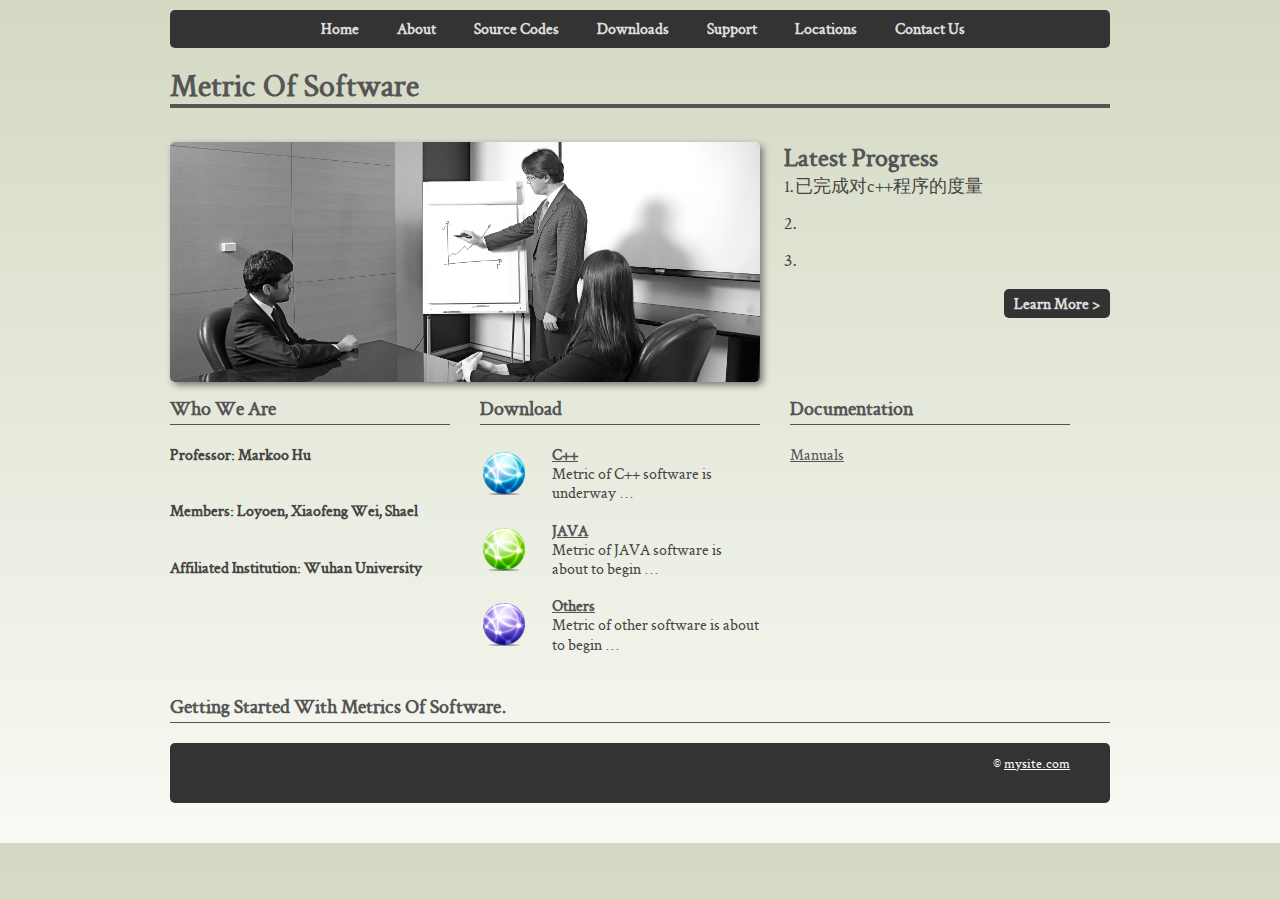
==== index.html @ 8e07ed61 "homepage" ====
<!doctype html>
<html lang="en">
<head>
	<meta charset="utf-8" />
	<title>Metric Of Software</title>
	<link rel="stylesheet" type="text/css" href="styles.css" media="screen" />
	<link rel="stylesheet" type="text/css" href="print.css" media="print" />
	<!--[if IE]><script src="http://html5shiv.googlecode.com/svn/trunk/html5.js"></script><![endif]-->
</head>
<body>
<div id="wrapper"><!-- #wrapper -->

	<nav><!-- top nav -->
		<div class="menu">
			<ul>
				<li><a href="index.html">Home</a></li>
				<li><a href="#">About</a></li>
				<li><a href="#">Source Codes</a></li>
				<li><a href="#">Downloads</a></li>
				<li><a href="#">Support</a></li>
				<li><a href="#">Locations</a></li>
				<li><a href="#">Contact Us</a></li>
			</ul>
		</div>
	</nav><!-- end of top nav -->

	<header><!-- header -->
		<h1>
			<a href="#">Metric Of Software</a>
		</h1>
	</header><!-- end of header -->

	<div class="clearall"></div>
	
	<section id="main"><!-- #main content -->
		<article id="greeting">
			<img src="images/bizlogo.png" alt="" class="alignleft" />
			<h2>Latest Progress</h2>
			<p>1.已完成对c++程序的度量</p>
			<p>2.</p>
			<p>3.</p>
			<p class="learnmore"><a href="#">Learn More &gt;</a></p>
		</article>

		<div class="clearall"></div>
	
		<article id="infoboxleft"> 
			<h3>Who We Are</h3> 
			<p><strong>Professor: Markoo Hu</strong></p>
			<br />
			<p><strong>Members: Loyoen, Xiaofeng Wei, Shael</strong></p>
			<br />
			<p><strong>Affiliated Institution: Wuhan University</strong></p>
			<br />
		</article> 

		<article id="infoboxmid"> 
			<h3>Download</h3> 
			<p><img src="images/icon1.png" alt="" class="alignleft"/> 
				<strong><a href="#">C++</a></strong>
				<br />Metric of C++ software is underway  ...
			</p> 
			<p><img src="images/icon2.png" alt="" class="alignleft"/> 
				<strong><a href="">JAVA</a></strong>
				<br />Metric of JAVA software is about to begin  ...
			</p> 
			<p><img src="images/icon3.png" alt="" class="alignleft"/> 
				<strong><a href="#">Others</a></strong>
				<br />Metric of other software is about to begin  ...
			</p> 
		</article> 

		<article id="infoboxright"> 
			<h3>Documentation</h3> 
			<p><a href="">Manuals</a></p>
			<p></p>
		</article>

		<article id="contentsummary">
			<h3>Getting Started With Metrics Of Software.</h3>
			<p></p>

			<p></p>
		</article>					
	</section><!-- end of #main content -->

	<footer>
			<br />
			<p>&copy; <a href="http://www.baidu.com/">mysite.com</a></p>
			<br />
	</footer>

</div><!-- #wrapper -->
</body>
</html>
---- styles.css ----
/* Created by http://freehtml5templates.com */

/* reset */
* {
margin: 0;
padding: 0;
}

/* render html5 elements as block */
header, footer, section, aside, nav, article {
display: block;
}

body {
line-height: 1;
background-color: #F9FAF4;
background: -webkit-gradient(linear, 0% 0%, 0% 100%, from(#D3D9C3), to(#F9FAF4));
background: -moz-linear-gradient(top, #D3D9C3 0%, #F9FAF4 100%);
color: #555;
font-family: 'CrimsonTextRoman', Garamond, Georgia, Times, 'Times New Roman', serif;
font-size: 14px;
}
	
/* layout */

#wrapper {
width: 940px;
margin: 0 auto;
}

header {
margin-top: 10px;
}

#main {
margin: 0 auto;
color: #444;
font-size: 16px;
line-height: 1.2em;
}

footer {
background: #333;
padding: 0 20px;
color: #fff;
clear: both;
margin: 40px 0;
/* curved border radius */
-moz-border-radius: 5px;
-webkit-border-radius: 5px;
}

/* basics */

@font-face {
	font-family: 'CrimsonTextRoman';
	src: url('font/crimson_text_roman-webfont.eot');
	src: local('CrimsonTextRoman'), url('font/crimson_text_roman-webfont.woff') format('woff'), url('font/crimson_text_roman-webfont.ttf') format('truetype'), url('font/crimson_text_roman-webfont.svg#webfontCjgjGITP') format('svg');
	font-weight: normal;
	font-style: normal;
}


h1,h2,h3,h4,h5,h6 {
font-weight: bold;
clear: both;
color: #555;
}

a {
color:#555;
}

a:hover {
color: #555;
}
	
p {
margin-bottom: 18px;
}

li {
padding-left: 5px;
}

hr {
margin: 0 0 20px 0;
}

/* nav */

nav .menu {
background: #333;
width: 940px;
float: right;
font-size: 16px;
font-weight: bold;
/* curved border radius */
-moz-border-radius: 5px;
-webkit-border-radius: 5px;
}

nav .menu ul {
list-style: none;
margin: 0;
text-align: center;
}

nav .menu li {
display: inline;
position: relative;
}

nav .menu a {
color: #ddd;
padding: 0 15px;
line-height: 38px;
text-decoration: none;
}

nav .menu a:hover {
text-decoration: underline;
}

/* header */

header h1 {
float: left;
width: 940px;
font-size: 32px;
line-height: 36px;
border-bottom: 4px solid #555;
margin: 20px 0;
}

header h1 a {
color: #555;
font-weight: bold;
text-decoration: none;
}

/* greeting */

#greeting {
margin: 10px 0 80px 0;
}

#greeting h2 {
display: inline;
font-size: 26px;
}

#greeting p {
font-size: 18px;
}

#greeting img {
border: none;
/* curved border radius */
-moz-border-radius: 5px;
-webkit-border-radius: 5px;
-webkit-box-shadow: 3px 3px 7px #777;
-moz-box-shadow: 3px 3px 7px #777;
}

.learnmore {
display: block;
background-color: #333;
padding: 5px 10px;
float: right;
/* curved border radius */
-moz-border-radius: 5px;
-webkit-border-radius: 5px;
}

.learnmore a {
color: #ddd;
font-size: 16px;
font-weight: bold;
text-decoration: none;
}

/* main content */

#main h1, h2, h3, h4, h5, h6 {
color: #555;
margin: 0 0 20px 0;
line-height: 1.5em;
}

#main h3 {
border-bottom: 1px #555 solid;
font-size: 20px;
}

#infoboxleft {
float: left;
width: 280px;
}

#infoboxmid {
float: left;
width: 280px;
margin-left: 30px;
}

#infoboxright {
float: left;
width: 280px;
margin-left: 30px;
}

blockquote {
padding-left: 40px;
background: transparent url(images/openquotes.png) no-repeat;
font-style: italic;
}

#contentsummary {
margin-top: 20px;
float: left;
width: 940px;
}

.alignleft,
img.alignleft {
display: inline;
float: left;
margin-right: 24px;
margin-top: 4px;
}

.alignright,
img.alignright {
display: inline;
float: right;
margin-left: 24px;
margin-top: 4px;
}

.aligncenter,
img.aligncenter {
clear: both;
display: block;
margin-left: auto;
margin-right: auto;
}

img.alignleft, img.alignright, img.aligncenter {
margin-bottom: 12px;
}

/* footer */

footer p {
text-align: right;
padding-right: 20px;
}

footer a {
color: #555;
}

footer a:hover {
color: #FFF;
text-decoration: none;
}

footer a:link, footer a:visited {
color: #FFF;
}

.clearall {
clear: both;
}
---- print.css ----
body { 
  color : #000000; 
  background : #ffffff; 
  font-family : "Times New Roman", Times, serif;
  font-size : 12pt; 
}

a { 
  text-decoration : underline; 
  color : #0000ff; 
}

a:link:after, a:visited:after {
content: " (" attr(href) ") ";
font-size: 70%;
}

nav, sidebar, footer, header, aside { 
  display : none; 
}
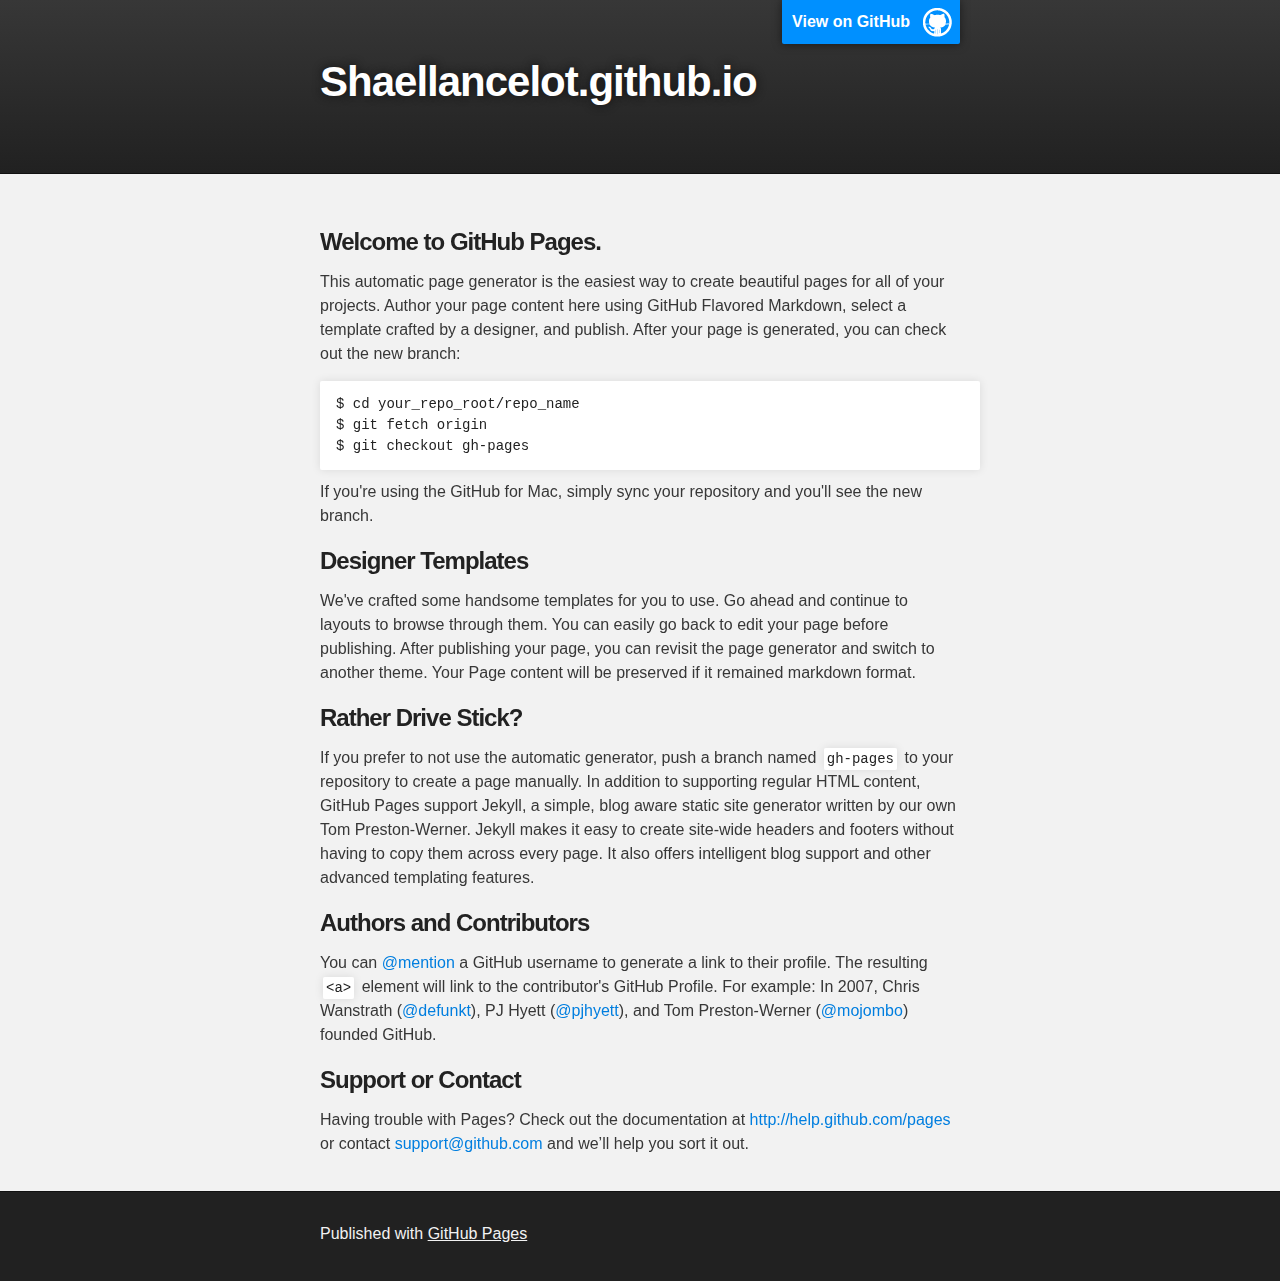
==== commit 90690013: "Replace master branch with page content via GitHub" ====
--- a/index.html
+++ b/index.html
@@ -1,95 +1,74 @@
-<!doctype html>
-<html lang="en">
-<head>
-	<meta charset="utf-8" />
-	<title>Metric Of Software</title>
-	<link rel="stylesheet" type="text/css" href="styles.css" media="screen" />
-	<link rel="stylesheet" type="text/css" href="print.css" media="print" />
-	<!--[if IE]><script src="http://html5shiv.googlecode.com/svn/trunk/html5.js"></script><![endif]-->
-</head>
-<body>
-<div id="wrapper"><!-- #wrapper -->
+<!DOCTYPE html>
+<html>
 
-	<nav><!-- top nav -->
-		<div class="menu">
-			<ul>
-				<li><a href="index.html">Home</a></li>
-				<li><a href="#">About</a></li>
-				<li><a href="#">Source Codes</a></li>
-				<li><a href="#">Downloads</a></li>
-				<li><a href="#">Support</a></li>
-				<li><a href="#">Locations</a></li>
-				<li><a href="#">Contact Us</a></li>
-			</ul>
-		</div>
-	</nav><!-- end of top nav -->
+  <head>
+    <meta charset='utf-8' />
+    <meta http-equiv="X-UA-Compatible" content="chrome=1" />
+    <meta name="description" content="Shaellancelot.github.io : " />
 
-	<header><!-- header -->
-		<h1>
-			<a href="#">Metric Of Software</a>
-		</h1>
-	</header><!-- end of header -->
+    <link rel="stylesheet" type="text/css" media="screen" href="stylesheets/stylesheet.css">
 
-	<div class="clearall"></div>
-	
-	<section id="main"><!-- #main content -->
-		<article id="greeting">
-			<img src="images/bizlogo.png" alt="" class="alignleft" />
-			<h2>Latest Progress</h2>
-			<p>1.已完成对c++程序的度量</p>
-			<p>2.</p>
-			<p>3.</p>
-			<p class="learnmore"><a href="#">Learn More &gt;</a></p>
-		</article>
+    <title>Shaellancelot.github.io</title>
+  </head>
 
-		<div class="clearall"></div>
-	
-		<article id="infoboxleft"> 
-			<h3>Who We Are</h3> 
-			<p><strong>Professor: Markoo Hu</strong></p>
-			<br />
-			<p><strong>Members: Loyoen, Xiaofeng Wei, Shael</strong></p>
-			<br />
-			<p><strong>Affiliated Institution: Wuhan University</strong></p>
-			<br />
-		</article> 
+  <body>
 
-		<article id="infoboxmid"> 
-			<h3>Download</h3> 
-			<p><img src="images/icon1.png" alt="" class="alignleft"/> 
-				<strong><a href="#">C++</a></strong>
-				<br />Metric of C++ software is underway  ...
-			</p> 
-			<p><img src="images/icon2.png" alt="" class="alignleft"/> 
-				<strong><a href="">JAVA</a></strong>
-				<br />Metric of JAVA software is about to begin  ...
-			</p> 
-			<p><img src="images/icon3.png" alt="" class="alignleft"/> 
-				<strong><a href="#">Others</a></strong>
-				<br />Metric of other software is about to begin  ...
-			</p> 
-		</article> 
+    <!-- HEADER -->
+    <div id="header_wrap" class="outer">
+        <header class="inner">
+          <a id="forkme_banner" href="https://github.com/shaellancelot">View on GitHub</a>
 
-		<article id="infoboxright"> 
-			<h3>Documentation</h3> 
-			<p><a href="">Manuals</a></p>
-			<p></p>
-		</article>
+          <h1 id="project_title">Shaellancelot.github.io</h1>
+          <h2 id="project_tagline"></h2>
 
-		<article id="contentsummary">
-			<h3>Getting Started With Metrics Of Software.</h3>
-			<p></p>
+        </header>
+    </div>
 
-			<p></p>
-		</article>					
-	</section><!-- end of #main content -->
+    <!-- MAIN CONTENT -->
+    <div id="main_content_wrap" class="outer">
+      <section id="main_content" class="inner">
+        <h3>
+<a name="welcome-to-github-pages" class="anchor" href="#welcome-to-github-pages"><span class="octicon octicon-link"></span></a>Welcome to GitHub Pages.</h3>
 
-	<footer>
-			<br />
-			<p>&copy; <a href="http://www.baidu.com/">mysite.com</a></p>
-			<br />
-	</footer>
+<p>This automatic page generator is the easiest way to create beautiful pages for all of your projects. Author your page content here using GitHub Flavored Markdown, select a template crafted by a designer, and publish. After your page is generated, you can check out the new branch:</p>
 
-</div><!-- #wrapper -->
-</body>
+<pre><code>$ cd your_repo_root/repo_name
+$ git fetch origin
+$ git checkout gh-pages
+</code></pre>
+
+<p>If you're using the GitHub for Mac, simply sync your repository and you'll see the new branch.</p>
+
+<h3>
+<a name="designer-templates" class="anchor" href="#designer-templates"><span class="octicon octicon-link"></span></a>Designer Templates</h3>
+
+<p>We've crafted some handsome templates for you to use. Go ahead and continue to layouts to browse through them. You can easily go back to edit your page before publishing. After publishing your page, you can revisit the page generator and switch to another theme. Your Page content will be preserved if it remained markdown format.</p>
+
+<h3>
+<a name="rather-drive-stick" class="anchor" href="#rather-drive-stick"><span class="octicon octicon-link"></span></a>Rather Drive Stick?</h3>
+
+<p>If you prefer to not use the automatic generator, push a branch named <code>gh-pages</code> to your repository to create a page manually. In addition to supporting regular HTML content, GitHub Pages support Jekyll, a simple, blog aware static site generator written by our own Tom Preston-Werner. Jekyll makes it easy to create site-wide headers and footers without having to copy them across every page. It also offers intelligent blog support and other advanced templating features.</p>
+
+<h3>
+<a name="authors-and-contributors" class="anchor" href="#authors-and-contributors"><span class="octicon octicon-link"></span></a>Authors and Contributors</h3>
+
+<p>You can <a href="https://github.com/blog/821" class="user-mention">@mention</a> a GitHub username to generate a link to their profile. The resulting <code>&lt;a&gt;</code> element will link to the contributor's GitHub Profile. For example: In 2007, Chris Wanstrath (<a href="https://github.com/defunkt" class="user-mention">@defunkt</a>), PJ Hyett (<a href="https://github.com/pjhyett" class="user-mention">@pjhyett</a>), and Tom Preston-Werner (<a href="https://github.com/mojombo" class="user-mention">@mojombo</a>) founded GitHub.</p>
+
+<h3>
+<a name="support-or-contact" class="anchor" href="#support-or-contact"><span class="octicon octicon-link"></span></a>Support or Contact</h3>
+
+<p>Having trouble with Pages? Check out the documentation at <a href="http://help.github.com/pages">http://help.github.com/pages</a> or contact <a href="mailto:support@github.com">support@github.com</a> and we’ll help you sort it out.</p>
+      </section>
+    </div>
+
+    <!-- FOOTER  -->
+    <div id="footer_wrap" class="outer">
+      <footer class="inner">
+        <p>Published with <a href="http://pages.github.com">GitHub Pages</a></p>
+      </footer>
+    </div>
+
+    
+
+  </body>
 </html>
--- a/stylesheets/stylesheet.css
+++ b/stylesheets/stylesheet.css
@@ -0,0 +1,423 @@
+/*******************************************************************************
+Slate Theme for GitHub Pages
+by Jason Costello, @jsncostello
+*******************************************************************************/
+
+@import url(pygment_trac.css);
+
+/*******************************************************************************
+MeyerWeb Reset
+*******************************************************************************/
+
+html, body, div, span, applet, object, iframe,
+h1, h2, h3, h4, h5, h6, p, blockquote, pre,
+a, abbr, acronym, address, big, cite, code,
+del, dfn, em, img, ins, kbd, q, s, samp,
+small, strike, strong, sub, sup, tt, var,
+b, u, i, center,
+dl, dt, dd, ol, ul, li,
+fieldset, form, label, legend,
+table, caption, tbody, tfoot, thead, tr, th, td,
+article, aside, canvas, details, embed,
+figure, figcaption, footer, header, hgroup,
+menu, nav, output, ruby, section, summary,
+time, mark, audio, video {
+  margin: 0;
+  padding: 0;
+  border: 0;
+  font: inherit;
+  vertical-align: baseline;
+}
+
+/* HTML5 display-role reset for older browsers */
+article, aside, details, figcaption, figure,
+footer, header, hgroup, menu, nav, section {
+  display: block;
+}
+
+ol, ul {
+  list-style: none;
+}
+
+table {
+  border-collapse: collapse;
+  border-spacing: 0;
+}
+
+/*******************************************************************************
+Theme Styles
+*******************************************************************************/
+
+body {
+  box-sizing: border-box;
+  color:#373737;
+  background: #212121;
+  font-size: 16px;
+  font-family: 'Myriad Pro', Calibri, Helvetica, Arial, sans-serif;
+  line-height: 1.5;
+  -webkit-font-smoothing: antialiased;
+}
+
+h1, h2, h3, h4, h5, h6 {
+  margin: 10px 0;
+  font-weight: 700;
+  color:#222222;
+  font-family: 'Lucida Grande', 'Calibri', Helvetica, Arial, sans-serif;
+  letter-spacing: -1px;
+}
+
+h1 {
+  font-size: 36px;
+  font-weight: 700;
+}
+
+h2 {
+  padding-bottom: 10px;
+  font-size: 32px;
+  background: url('../images/bg_hr.png') repeat-x bottom;
+}
+
+h3 {
+  font-size: 24px;
+}
+
+h4 {
+  font-size: 21px;
+}
+
+h5 {
+  font-size: 18px;
+}
+
+h6 {
+  font-size: 16px;
+}
+
+p {
+  margin: 10px 0 15px 0;
+}
+
+footer p {
+  color: #f2f2f2;
+}
+
+a {
+  text-decoration: none;
+  color: #007edf;
+  text-shadow: none;
+
+  transition: color 0.5s ease;
+  transition: text-shadow 0.5s ease;
+  -webkit-transition: color 0.5s ease;
+  -webkit-transition: text-shadow 0.5s ease;
+  -moz-transition: color 0.5s ease;
+  -moz-transition: text-shadow 0.5s ease;
+  -o-transition: color 0.5s ease;
+  -o-transition: text-shadow 0.5s ease;
+  -ms-transition: color 0.5s ease;
+  -ms-transition: text-shadow 0.5s ease;
+}
+
+a:hover, a:focus {text-decoration: underline;}
+
+footer a {
+  color: #F2F2F2;
+  text-decoration: underline;
+}
+
+em {
+  font-style: italic;
+}
+
+strong {
+  font-weight: bold;
+}
+
+img {
+  position: relative;
+  margin: 0 auto;
+  max-width: 739px;
+  padding: 5px;
+  margin: 10px 0 10px 0;
+  border: 1px solid #ebebeb;
+
+  box-shadow: 0 0 5px #ebebeb;
+  -webkit-box-shadow: 0 0 5px #ebebeb;
+  -moz-box-shadow: 0 0 5px #ebebeb;
+  -o-box-shadow: 0 0 5px #ebebeb;
+  -ms-box-shadow: 0 0 5px #ebebeb;
+}
+
+p img {
+  display: inline;
+  margin: 0;
+  padding: 0;
+  vertical-align: middle;
+  text-align: center;
+  border: none;
+}
+
+pre, code {
+  width: 100%;
+  color: #222;
+  background-color: #fff;
+
+  font-family: Monaco, "Bitstream Vera Sans Mono", "Lucida Console", Terminal, monospace;
+  font-size: 14px;
+
+  border-radius: 2px;
+  -moz-border-radius: 2px;
+  -webkit-border-radius: 2px;
+}
+
+pre {
+  width: 100%;
+  padding: 10px;
+  box-shadow: 0 0 10px rgba(0,0,0,.1);
+  overflow: auto;
+}
+
+code {
+  padding: 3px;
+  margin: 0 3px;
+  box-shadow: 0 0 10px rgba(0,0,0,.1);
+}
+
+pre code {
+  display: block;
+  box-shadow: none;
+}
+
+blockquote {
+  color: #666;
+  margin-bottom: 20px;
+  padding: 0 0 0 20px;
+  border-left: 3px solid #bbb;
+}
+
+
+ul, ol, dl {
+  margin-bottom: 15px
+}
+
+ul {
+  list-style: inside;
+  padding-left: 20px;
+}
+
+ol {
+  list-style: decimal inside;
+  padding-left: 20px;
+}
+
+dl dt {
+  font-weight: bold;
+}
+
+dl dd {
+  padding-left: 20px;
+  font-style: italic;
+}
+
+dl p {
+  padding-left: 20px;
+  font-style: italic;
+}
+
+hr {
+  height: 1px;
+  margin-bottom: 5px;
+  border: none;
+  background: url('../images/bg_hr.png') repeat-x center;
+}
+
+table {
+  border: 1px solid #373737;
+  margin-bottom: 20px;
+  text-align: left;
+ }
+
+th {
+  font-family: 'Lucida Grande', 'Helvetica Neue', Helvetica, Arial, sans-serif;
+  padding: 10px;
+  background: #373737;
+  color: #fff;
+ }
+
+td {
+  padding: 10px;
+  border: 1px solid #373737;
+ }
+
+form {
+  background: #f2f2f2;
+  padding: 20px;
+}
+
+/*******************************************************************************
+Full-Width Styles
+*******************************************************************************/
+
+.outer {
+  width: 100%;
+}
+
+.inner {
+  position: relative;
+  max-width: 640px;
+  padding: 20px 10px;
+  margin: 0 auto;
+}
+
+#forkme_banner {
+  display: block;
+  position: absolute;
+  top:0;
+  right: 10px;
+  z-index: 10;
+  padding: 10px 50px 10px 10px;
+  color: #fff;
+  background: url('../images/blacktocat.png') #0090ff no-repeat 95% 50%;
+  font-weight: 700;
+  box-shadow: 0 0 10px rgba(0,0,0,.5);
+  border-bottom-left-radius: 2px;
+  border-bottom-right-radius: 2px;
+}
+
+#header_wrap {
+  background: #212121;
+  background: -moz-linear-gradient(top, #373737, #212121);
+  background: -webkit-linear-gradient(top, #373737, #212121);
+  background: -ms-linear-gradient(top, #373737, #212121);
+  background: -o-linear-gradient(top, #373737, #212121);
+  background: linear-gradient(top, #373737, #212121);
+}
+
+#header_wrap .inner {
+  padding: 50px 10px 30px 10px;
+}
+
+#project_title {
+  margin: 0;
+  color: #fff;
+  font-size: 42px;
+  font-weight: 700;
+  text-shadow: #111 0px 0px 10px;
+}
+
+#project_tagline {
+  color: #fff;
+  font-size: 24px;
+  font-weight: 300;
+  background: none;
+  text-shadow: #111 0px 0px 10px;
+}
+
+#downloads {
+  position: absolute;
+  width: 210px;
+  z-index: 10;
+  bottom: -40px;
+  right: 0;
+  height: 70px;
+  background: url('../images/icon_download.png') no-repeat 0% 90%;
+}
+
+.zip_download_link {
+  display: block;
+  float: right;
+  width: 90px;
+  height:70px;
+  text-indent: -5000px;
+  overflow: hidden;
+  background: url(../images/sprite_download.png) no-repeat bottom left;
+}
+
+.tar_download_link {
+  display: block;
+  float: right;
+  width: 90px;
+  height:70px;
+  text-indent: -5000px;
+  overflow: hidden;
+  background: url(../images/sprite_download.png) no-repeat bottom right;
+  margin-left: 10px;
+}
+
+.zip_download_link:hover {
+  background: url(../images/sprite_download.png) no-repeat top left;
+}
+
+.tar_download_link:hover {
+  background: url(../images/sprite_download.png) no-repeat top right;
+}
+
+#main_content_wrap {
+  background: #f2f2f2;
+  border-top: 1px solid #111;
+  border-bottom: 1px solid #111;
+}
+
+#main_content {
+  padding-top: 40px;
+}
+
+#footer_wrap {
+  background: #212121;
+}
+
+
+
+/*******************************************************************************
+Small Device Styles
+*******************************************************************************/
+
+@media screen and (max-width: 480px) {
+  body {
+    font-size:14px;
+  }
+
+  #downloads {
+    display: none;
+  }
+
+  .inner {
+    min-width: 320px;
+    max-width: 480px;
+  }
+
+  #project_title {
+  font-size: 32px;
+  }
+
+  h1 {
+    font-size: 28px;
+  }
+
+  h2 {
+    font-size: 24px;
+  }
+
+  h3 {
+    font-size: 21px;
+  }
+
+  h4 {
+    font-size: 18px;
+  }
+
+  h5 {
+    font-size: 14px;
+  }
+
+  h6 {
+    font-size: 12px;
+  }
+
+  code, pre {
+    min-width: 320px;
+    max-width: 480px;
+    font-size: 11px;
+  }
+
+}
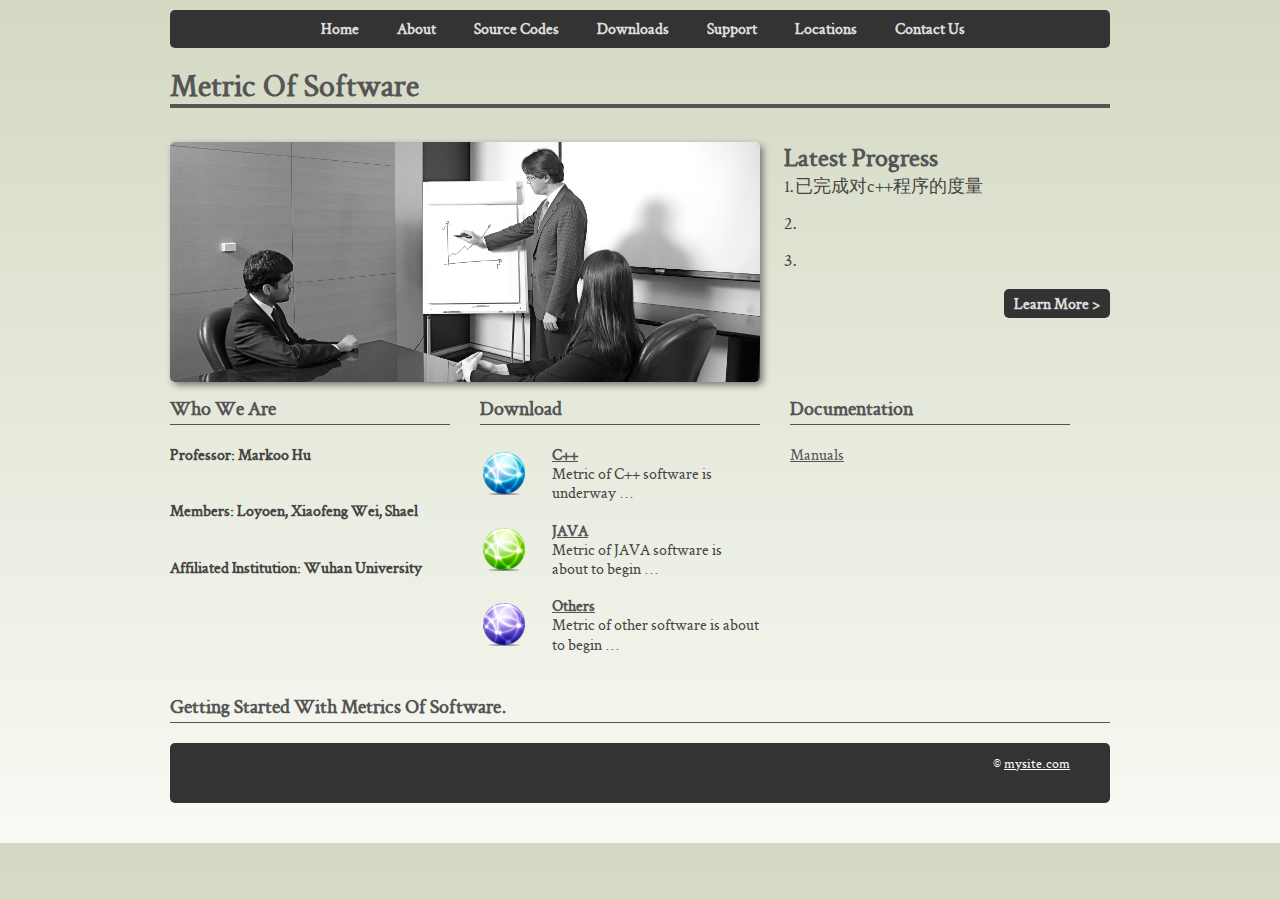
==== commit 6d9c7e7c: "shael" ====
--- a/index.html
+++ b/index.html
@@ -1,74 +1,95 @@
-<!DOCTYPE html>
-<html>
+<!doctype html>
+<html lang="en">
+<head>
+	<meta charset="utf-8" />
+	<title>Metric Of Software</title>
+	<link rel="stylesheet" type="text/css" href="styles.css" media="screen" />
+	<link rel="stylesheet" type="text/css" href="print.css" media="print" />
+	<!--[if IE]><script src="http://html5shiv.googlecode.com/svn/trunk/html5.js"></script><![endif]-->
+</head>
+<body>
+<div id="wrapper"><!-- #wrapper -->
 
-  <head>
-    <meta charset='utf-8' />
-    <meta http-equiv="X-UA-Compatible" content="chrome=1" />
-    <meta name="description" content="Shaellancelot.github.io : " />
+	<nav><!-- top nav -->
+		<div class="menu">
+			<ul>
+				<li><a href="index.html">Home</a></li>
+				<li><a href="#">About</a></li>
+				<li><a href="#">Source Codes</a></li>
+				<li><a href="#">Downloads</a></li>
+				<li><a href="#">Support</a></li>
+				<li><a href="#">Locations</a></li>
+				<li><a href="#">Contact Us</a></li>
+			</ul>
+		</div>
+	</nav><!-- end of top nav -->
 
-    <link rel="stylesheet" type="text/css" media="screen" href="stylesheets/stylesheet.css">
+	<header><!-- header -->
+		<h1>
+			<a href="#">Metric Of Software</a>
+		</h1>
+	</header><!-- end of header -->
 
-    <title>Shaellancelot.github.io</title>
-  </head>
+	<div class="clearall"></div>
+	
+	<section id="main"><!-- #main content -->
+		<article id="greeting">
+			<img src="images/bizlogo.png" alt="" class="alignleft" />
+			<h2>Latest Progress</h2>
+			<p>1.已完成对c++程序的度量</p>
+			<p>2.</p>
+			<p>3.</p>
+			<p class="learnmore"><a href="#">Learn More &gt;</a></p>
+		</article>
 
-  <body>
+		<div class="clearall"></div>
+	
+		<article id="infoboxleft"> 
+			<h3>Who We Are</h3> 
+			<p><strong>Professor: Markoo Hu</strong></p>
+			<br />
+			<p><strong>Members: Loyoen, Xiaofeng Wei, Shael</strong></p>
+			<br />
+			<p><strong>Affiliated Institution: Wuhan University</strong></p>
+			<br />
+		</article> 
 
-    <!-- HEADER -->
-    <div id="header_wrap" class="outer">
-        <header class="inner">
-          <a id="forkme_banner" href="https://github.com/shaellancelot">View on GitHub</a>
+		<article id="infoboxmid"> 
+			<h3>Download</h3> 
+			<p><img src="images/icon1.png" alt="" class="alignleft"/> 
+				<strong><a href="#">C++</a></strong>
+				<br />Metric of C++ software is underway  ...
+			</p> 
+			<p><img src="images/icon2.png" alt="" class="alignleft"/> 
+				<strong><a href="">JAVA</a></strong>
+				<br />Metric of JAVA software is about to begin  ...
+			</p> 
+			<p><img src="images/icon3.png" alt="" class="alignleft"/> 
+				<strong><a href="#">Others</a></strong>
+				<br />Metric of other software is about to begin  ...
+			</p> 
+		</article> 
 
-          <h1 id="project_title">Shaellancelot.github.io</h1>
-          <h2 id="project_tagline"></h2>
+		<article id="infoboxright"> 
+			<h3>Documentation</h3> 
+			<p><a href="">Manuals</a></p>
+			<p></p>
+		</article>
 
-        </header>
-    </div>
+		<article id="contentsummary">
+			<h3>Getting Started With Metrics Of Software.</h3>
+			<p></p>
 
-    <!-- MAIN CONTENT -->
-    <div id="main_content_wrap" class="outer">
-      <section id="main_content" class="inner">
-        <h3>
-<a name="welcome-to-github-pages" class="anchor" href="#welcome-to-github-pages"><span class="octicon octicon-link"></span></a>Welcome to GitHub Pages.</h3>
+			<p></p>
+		</article>					
+	</section><!-- end of #main content -->
 
-<p>This automatic page generator is the easiest way to create beautiful pages for all of your projects. Author your page content here using GitHub Flavored Markdown, select a template crafted by a designer, and publish. After your page is generated, you can check out the new branch:</p>
+	<footer>
+			<br />
+			<p>&copy; <a href="http://www.baidu.com/">mysite.com</a></p>
+			<br />
+	</footer>
 
-<pre><code>$ cd your_repo_root/repo_name
-$ git fetch origin
-$ git checkout gh-pages
-</code></pre>
-
-<p>If you're using the GitHub for Mac, simply sync your repository and you'll see the new branch.</p>
-
-<h3>
-<a name="designer-templates" class="anchor" href="#designer-templates"><span class="octicon octicon-link"></span></a>Designer Templates</h3>
-
-<p>We've crafted some handsome templates for you to use. Go ahead and continue to layouts to browse through them. You can easily go back to edit your page before publishing. After publishing your page, you can revisit the page generator and switch to another theme. Your Page content will be preserved if it remained markdown format.</p>
-
-<h3>
-<a name="rather-drive-stick" class="anchor" href="#rather-drive-stick"><span class="octicon octicon-link"></span></a>Rather Drive Stick?</h3>
-
-<p>If you prefer to not use the automatic generator, push a branch named <code>gh-pages</code> to your repository to create a page manually. In addition to supporting regular HTML content, GitHub Pages support Jekyll, a simple, blog aware static site generator written by our own Tom Preston-Werner. Jekyll makes it easy to create site-wide headers and footers without having to copy them across every page. It also offers intelligent blog support and other advanced templating features.</p>
-
-<h3>
-<a name="authors-and-contributors" class="anchor" href="#authors-and-contributors"><span class="octicon octicon-link"></span></a>Authors and Contributors</h3>
-
-<p>You can <a href="https://github.com/blog/821" class="user-mention">@mention</a> a GitHub username to generate a link to their profile. The resulting <code>&lt;a&gt;</code> element will link to the contributor's GitHub Profile. For example: In 2007, Chris Wanstrath (<a href="https://github.com/defunkt" class="user-mention">@defunkt</a>), PJ Hyett (<a href="https://github.com/pjhyett" class="user-mention">@pjhyett</a>), and Tom Preston-Werner (<a href="https://github.com/mojombo" class="user-mention">@mojombo</a>) founded GitHub.</p>
-
-<h3>
-<a name="support-or-contact" class="anchor" href="#support-or-contact"><span class="octicon octicon-link"></span></a>Support or Contact</h3>
-
-<p>Having trouble with Pages? Check out the documentation at <a href="http://help.github.com/pages">http://help.github.com/pages</a> or contact <a href="mailto:support@github.com">support@github.com</a> and we’ll help you sort it out.</p>
-      </section>
-    </div>
-
-    <!-- FOOTER  -->
-    <div id="footer_wrap" class="outer">
-      <footer class="inner">
-        <p>Published with <a href="http://pages.github.com">GitHub Pages</a></p>
-      </footer>
-    </div>
-
-    
-
-  </body>
+</div><!-- #wrapper -->
+</body>
 </html>
--- a/styles.css
+++ b/styles.css
@@ -0,0 +1,276 @@
+/* Created by http://freehtml5templates.com */
+
+/* reset */
+* {
+margin: 0;
+padding: 0;
+}
+
+/* render html5 elements as block */
+header, footer, section, aside, nav, article {
+display: block;
+}
+
+body {
+line-height: 1;
+background-color: #F9FAF4;
+background: -webkit-gradient(linear, 0% 0%, 0% 100%, from(#D3D9C3), to(#F9FAF4));
+background: -moz-linear-gradient(top, #D3D9C3 0%, #F9FAF4 100%);
+color: #555;
+font-family: 'CrimsonTextRoman', Garamond, Georgia, Times, 'Times New Roman', serif;
+font-size: 14px;
+}
+	
+/* layout */
+
+#wrapper {
+width: 940px;
+margin: 0 auto;
+}
+
+header {
+margin-top: 10px;
+}
+
+#main {
+margin: 0 auto;
+color: #444;
+font-size: 16px;
+line-height: 1.2em;
+}
+
+footer {
+background: #333;
+padding: 0 20px;
+color: #fff;
+clear: both;
+margin: 40px 0;
+/* curved border radius */
+-moz-border-radius: 5px;
+-webkit-border-radius: 5px;
+}
+
+/* basics */
+
+@font-face {
+	font-family: 'CrimsonTextRoman';
+	src: url('font/crimson_text_roman-webfont.eot');
+	src: local('CrimsonTextRoman'), url('font/crimson_text_roman-webfont.woff') format('woff'), url('font/crimson_text_roman-webfont.ttf') format('truetype'), url('font/crimson_text_roman-webfont.svg#webfontCjgjGITP') format('svg');
+	font-weight: normal;
+	font-style: normal;
+}
+
+
+h1,h2,h3,h4,h5,h6 {
+font-weight: bold;
+clear: both;
+color: #555;
+}
+
+a {
+color:#555;
+}
+
+a:hover {
+color: #555;
+}
+	
+p {
+margin-bottom: 18px;
+}
+
+li {
+padding-left: 5px;
+}
+
+hr {
+margin: 0 0 20px 0;
+}
+
+/* nav */
+
+nav .menu {
+background: #333;
+width: 940px;
+float: right;
+font-size: 16px;
+font-weight: bold;
+/* curved border radius */
+-moz-border-radius: 5px;
+-webkit-border-radius: 5px;
+}
+
+nav .menu ul {
+list-style: none;
+margin: 0;
+text-align: center;
+}
+
+nav .menu li {
+display: inline;
+position: relative;
+}
+
+nav .menu a {
+color: #ddd;
+padding: 0 15px;
+line-height: 38px;
+text-decoration: none;
+}
+
+nav .menu a:hover {
+text-decoration: underline;
+}
+
+/* header */
+
+header h1 {
+float: left;
+width: 940px;
+font-size: 32px;
+line-height: 36px;
+border-bottom: 4px solid #555;
+margin: 20px 0;
+}
+
+header h1 a {
+color: #555;
+font-weight: bold;
+text-decoration: none;
+}
+
+/* greeting */
+
+#greeting {
+margin: 10px 0 80px 0;
+}
+
+#greeting h2 {
+display: inline;
+font-size: 26px;
+}
+
+#greeting p {
+font-size: 18px;
+}
+
+#greeting img {
+border: none;
+/* curved border radius */
+-moz-border-radius: 5px;
+-webkit-border-radius: 5px;
+-webkit-box-shadow: 3px 3px 7px #777;
+-moz-box-shadow: 3px 3px 7px #777;
+}
+
+.learnmore {
+display: block;
+background-color: #333;
+padding: 5px 10px;
+float: right;
+/* curved border radius */
+-moz-border-radius: 5px;
+-webkit-border-radius: 5px;
+}
+
+.learnmore a {
+color: #ddd;
+font-size: 16px;
+font-weight: bold;
+text-decoration: none;
+}
+
+/* main content */
+
+#main h1, h2, h3, h4, h5, h6 {
+color: #555;
+margin: 0 0 20px 0;
+line-height: 1.5em;
+}
+
+#main h3 {
+border-bottom: 1px #555 solid;
+font-size: 20px;
+}
+
+#infoboxleft {
+float: left;
+width: 280px;
+}
+
+#infoboxmid {
+float: left;
+width: 280px;
+margin-left: 30px;
+}
+
+#infoboxright {
+float: left;
+width: 280px;
+margin-left: 30px;
+}
+
+blockquote {
+padding-left: 40px;
+background: transparent url(images/openquotes.png) no-repeat;
+font-style: italic;
+}
+
+#contentsummary {
+margin-top: 20px;
+float: left;
+width: 940px;
+}
+
+.alignleft,
+img.alignleft {
+display: inline;
+float: left;
+margin-right: 24px;
+margin-top: 4px;
+}
+
+.alignright,
+img.alignright {
+display: inline;
+float: right;
+margin-left: 24px;
+margin-top: 4px;
+}
+
+.aligncenter,
+img.aligncenter {
+clear: both;
+display: block;
+margin-left: auto;
+margin-right: auto;
+}
+
+img.alignleft, img.alignright, img.aligncenter {
+margin-bottom: 12px;
+}
+
+/* footer */
+
+footer p {
+text-align: right;
+padding-right: 20px;
+}
+
+footer a {
+color: #555;
+}
+
+footer a:hover {
+color: #FFF;
+text-decoration: none;
+}
+
+footer a:link, footer a:visited {
+color: #FFF;
+}
+
+.clearall {
+clear: both;
+}
+
--- a/print.css
+++ b/print.css
@@ -0,0 +1,20 @@
+body { 
+  color : #000000; 
+  background : #ffffff; 
+  font-family : "Times New Roman", Times, serif;
+  font-size : 12pt; 
+}
+
+a { 
+  text-decoration : underline; 
+  color : #0000ff; 
+}
+
+a:link:after, a:visited:after {
+content: " (" attr(href) ") ";
+font-size: 70%;
+}
+
+nav, sidebar, footer, header, aside { 
+  display : none; 
+}
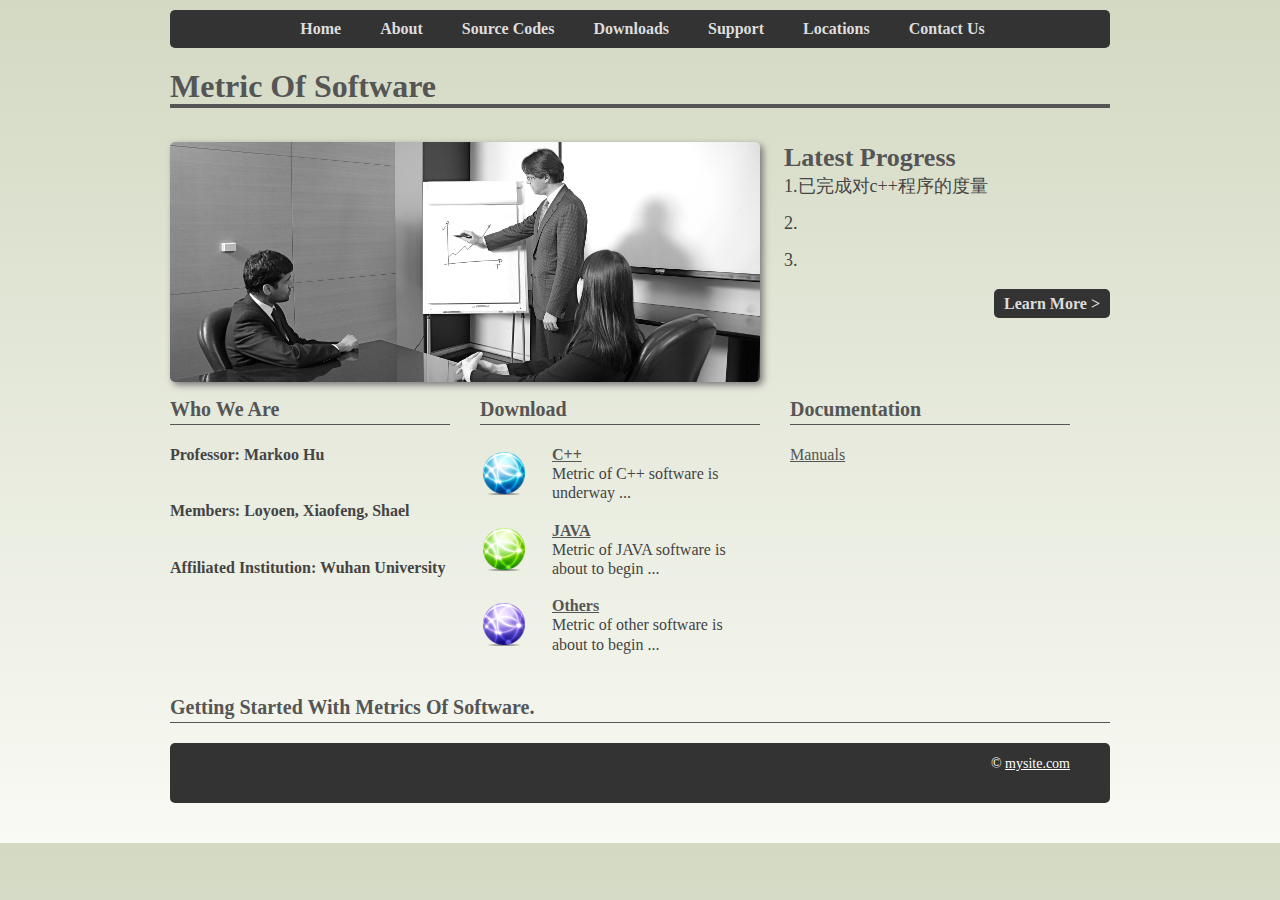
==== commit 4462cc05: "2014.3.15/saturday" ====
--- a/index.html
+++ b/index.html
@@ -3,8 +3,8 @@
 <head>
 	<meta charset="utf-8" />
 	<title>Metric Of Software</title>
-	<link rel="stylesheet" type="text/css" href="styles.css" media="screen" />
-	<link rel="stylesheet" type="text/css" href="print.css" media="print" />
+	<link rel="stylesheet" type="text/css" href="css/styles.css" media="screen" />
+	<link rel="stylesheet" type="text/css" href="css/print.css" media="print" />
 	<!--[if IE]><script src="http://html5shiv.googlecode.com/svn/trunk/html5.js"></script><![endif]-->
 </head>
 <body>
@@ -14,19 +14,19 @@
 		<div class="menu">
 			<ul>
 				<li><a href="index.html">Home</a></li>
-				<li><a href="#">About</a></li>
-				<li><a href="#">Source Codes</a></li>
-				<li><a href="#">Downloads</a></li>
-				<li><a href="#">Support</a></li>
-				<li><a href="#">Locations</a></li>
-				<li><a href="#">Contact Us</a></li>
+				<li><a href="About.html">About</a></li>
+				<li><a href="SourceCodes.html">Source Codes</a></li>
+				<li><a href="Downloads.html">Downloads</a></li>
+				<li><a href="Support.html">Support</a></li>
+				<li><a href="Locations.html">Locations</a></li>
+				<li><a href="ContactUs.html">Contact Us</a></li>
 			</ul>
 		</div>
 	</nav><!-- end of top nav -->
 
 	<header><!-- header -->
 		<h1>
-			<a href="#">Metric Of Software</a>
+			<a href="index.html">Metric Of Software</a>
 		</h1>
 	</header><!-- end of header -->
 
@@ -48,7 +48,7 @@
 			<h3>Who We Are</h3> 
 			<p><strong>Professor: Markoo Hu</strong></p>
 			<br />
-			<p><strong>Members: Loyoen, Xiaofeng Wei, Shael</strong></p>
+			<p><strong>Members: Loyoen, Xiaofeng, Shael</strong></p>
 			<br />
 			<p><strong>Affiliated Institution: Wuhan University</strong></p>
 			<br />
--- a/css/styles.css
+++ b/css/styles.css
@@ -0,0 +1,276 @@
+/* Created by http://freehtml5templates.com */
+
+/* reset */
+* {
+margin: 0;
+padding: 0;
+}
+
+/* render html5 elements as block */
+header, footer, section, aside, nav, article {
+display: block;
+}
+
+body {
+line-height: 1;
+background-color: #F9FAF4;
+background: -webkit-gradient(linear, 0% 0%, 0% 100%, from(#D3D9C3), to(#F9FAF4));
+background: -moz-linear-gradient(top, #D3D9C3 0%, #F9FAF4 100%);
+color: #555;
+font-family: 'CrimsonTextRoman', Garamond, Georgia, Times, 'Times New Roman', serif;
+font-size: 14px;
+}
+	
+/* layout */
+
+#wrapper {
+width: 940px;
+margin: 0 auto;
+}
+
+header {
+margin-top: 10px;
+}
+
+#main {
+margin: 0 auto;
+color: #444;
+font-size: 16px;
+line-height: 1.2em;
+}
+
+footer {
+background: #333;
+padding: 0 20px;
+color: #fff;
+clear: both;
+margin: 40px 0;
+/* curved border radius */
+-moz-border-radius: 5px;
+-webkit-border-radius: 5px;
+}
+
+/* basics */
+
+@font-face {
+	font-family: 'CrimsonTextRoman';
+	src: url('font/crimson_text_roman-webfont.eot');
+	src: local('CrimsonTextRoman'), url('font/crimson_text_roman-webfont.woff') format('woff'), url('font/crimson_text_roman-webfont.ttf') format('truetype'), url('font/crimson_text_roman-webfont.svg#webfontCjgjGITP') format('svg');
+	font-weight: normal;
+	font-style: normal;
+}
+
+
+h1,h2,h3,h4,h5,h6 {
+font-weight: bold;
+clear: both;
+color: #555;
+}
+
+a {
+color:#555;
+}
+
+a:hover {
+color: #555;
+}
+	
+p {
+margin-bottom: 18px;
+}
+
+li {
+padding-left: 5px;
+}
+
+hr {
+margin: 0 0 20px 0;
+}
+
+/* nav */
+
+nav .menu {
+background: #333;
+width: 940px;
+float: right;
+font-size: 16px;
+font-weight: bold;
+/* curved border radius */
+-moz-border-radius: 5px;
+-webkit-border-radius: 5px;
+}
+
+nav .menu ul {
+list-style: none;
+margin: 0;
+text-align: center;
+}
+
+nav .menu li {
+display: inline;
+position: relative;
+}
+
+nav .menu a {
+color: #ddd;
+padding: 0 15px;
+line-height: 38px;
+text-decoration: none;
+}
+
+nav .menu a:hover {
+text-decoration: underline;
+}
+
+/* header */
+
+header h1 {
+float: left;
+width: 940px;
+font-size: 32px;
+line-height: 36px;
+border-bottom: 4px solid #555;
+margin: 20px 0;
+}
+
+header h1 a {
+color: #555;
+font-weight: bold;
+text-decoration: none;
+}
+
+/* greeting */
+
+#greeting {
+margin: 10px 0 80px 0;
+}
+
+#greeting h2 {
+display: inline;
+font-size: 26px;
+}
+
+#greeting p {
+font-size: 18px;
+}
+
+#greeting img {
+border: none;
+/* curved border radius */
+-moz-border-radius: 5px;
+-webkit-border-radius: 5px;
+-webkit-box-shadow: 3px 3px 7px #777;
+-moz-box-shadow: 3px 3px 7px #777;
+}
+
+.learnmore {
+display: block;
+background-color: #333;
+padding: 5px 10px;
+float: right;
+/* curved border radius */
+-moz-border-radius: 5px;
+-webkit-border-radius: 5px;
+}
+
+.learnmore a {
+color: #ddd;
+font-size: 16px;
+font-weight: bold;
+text-decoration: none;
+}
+
+/* main content */
+
+#main h1, h2, h3, h4, h5, h6 {
+color: #555;
+margin: 0 0 20px 0;
+line-height: 1.5em;
+}
+
+#main h3 {
+border-bottom: 1px #555 solid;
+font-size: 20px;
+}
+
+#infoboxleft {
+float: left;
+width: 280px;
+}
+
+#infoboxmid {
+float: left;
+width: 280px;
+margin-left: 30px;
+}
+
+#infoboxright {
+float: left;
+width: 280px;
+margin-left: 30px;
+}
+
+blockquote {
+padding-left: 40px;
+background: transparent url(images/openquotes.png) no-repeat;
+font-style: italic;
+}
+
+#contentsummary {
+margin-top: 20px;
+float: left;
+width: 940px;
+}
+
+.alignleft,
+img.alignleft {
+display: inline;
+float: left;
+margin-right: 24px;
+margin-top: 4px;
+}
+
+.alignright,
+img.alignright {
+display: inline;
+float: right;
+margin-left: 24px;
+margin-top: 4px;
+}
+
+.aligncenter,
+img.aligncenter {
+clear: both;
+display: block;
+margin-left: auto;
+margin-right: auto;
+}
+
+img.alignleft, img.alignright, img.aligncenter {
+margin-bottom: 12px;
+}
+
+/* footer */
+
+footer p {
+text-align: right;
+padding-right: 20px;
+}
+
+footer a {
+color: #555;
+}
+
+footer a:hover {
+color: #FFF;
+text-decoration: none;
+}
+
+footer a:link, footer a:visited {
+color: #FFF;
+}
+
+.clearall {
+clear: both;
+}
+
--- a/css/print.css
+++ b/css/print.css
@@ -0,0 +1,20 @@
+body { 
+  color : #000000; 
+  background : #ffffff; 
+  font-family : "Times New Roman", Times, serif;
+  font-size : 12pt; 
+}
+
+a { 
+  text-decoration : underline; 
+  color : #0000ff; 
+}
+
+a:link:after, a:visited:after {
+content: " (" attr(href) ") ";
+font-size: 70%;
+}
+
+nav, sidebar, footer, header, aside { 
+  display : none; 
+}
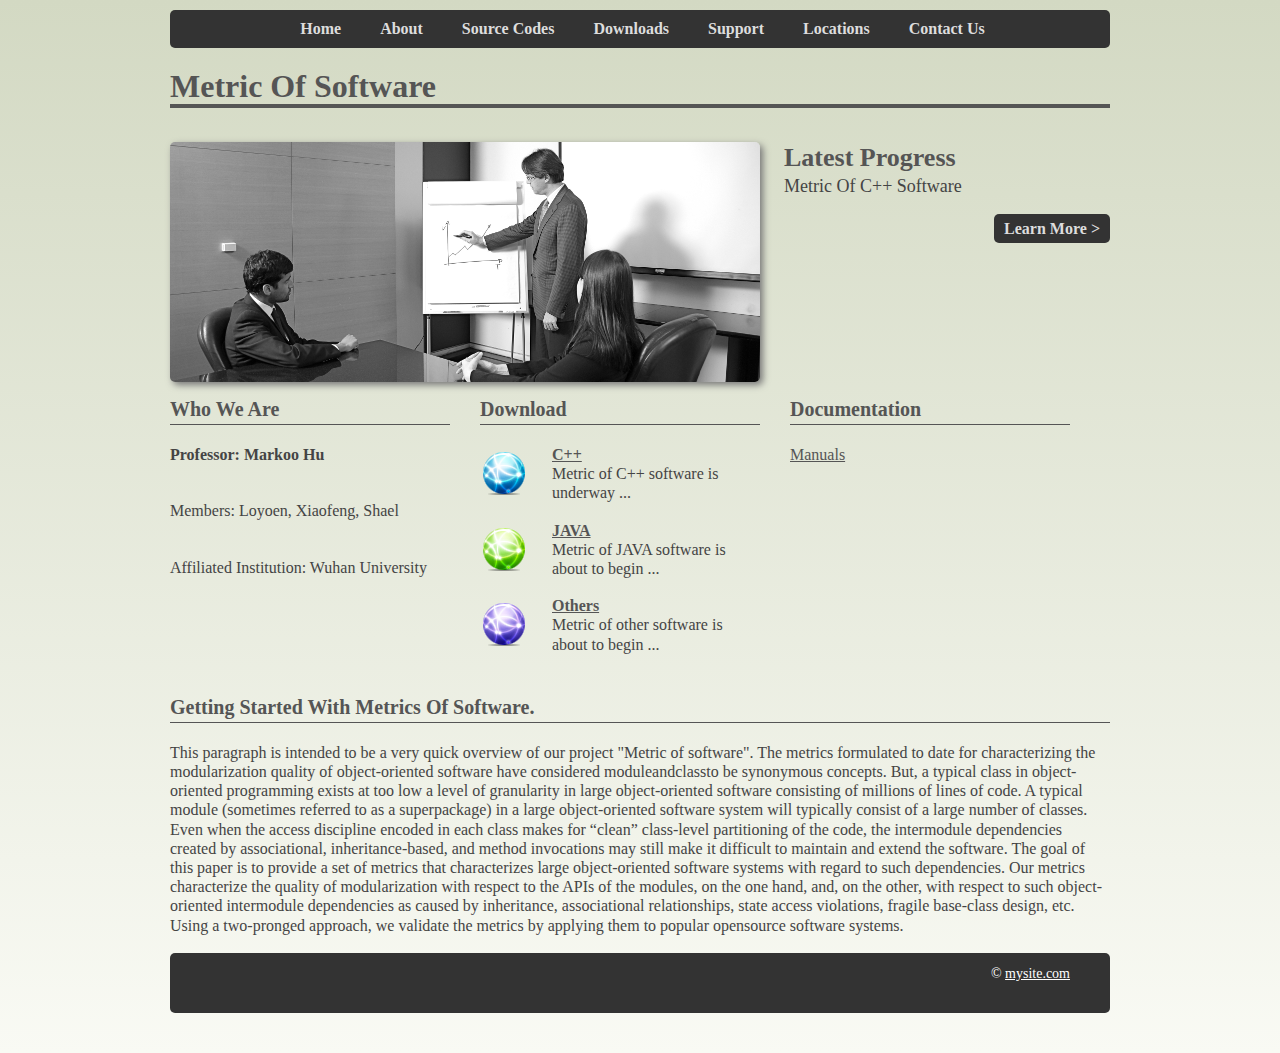
==== commit 8d9513c6: "2014/3/15/1" ====
--- a/index.html
+++ b/index.html
@@ -36,9 +36,7 @@
 		<article id="greeting">
 			<img src="images/bizlogo.png" alt="" class="alignleft" />
 			<h2>Latest Progress</h2>
-			<p>1.已完成对c++程序的度量</p>
-			<p>2.</p>
-			<p>3.</p>
+			<p>Metric Of C++ Software</p>
 			<p class="learnmore"><a href="#">Learn More &gt;</a></p>
 		</article>
 
@@ -48,20 +46,22 @@
 			<h3>Who We Are</h3> 
 			<p><strong>Professor: Markoo Hu</strong></p>
 			<br />
-			<p><strong>Members: Loyoen, Xiaofeng, Shael</strong></p>
+			<p>Members: Loyoen, Xiaofeng, Shael</p>
 			<br />
-			<p><strong>Affiliated Institution: Wuhan University</strong></p>
+			<p>Affiliated Institution: Wuhan University</p>
 			<br />
 		</article> 
 
 		<article id="infoboxmid"> 
 			<h3>Download</h3> 
 			<p><img src="images/icon1.png" alt="" class="alignleft"/> 
-				<strong><a href="#">C++</a></strong>
+				<strong>
+					<a href="https://github.com/shaellancelot/MetricOfSoftware/archive/master.zip">C++</a>
+				</strong>
 				<br />Metric of C++ software is underway  ...
 			</p> 
 			<p><img src="images/icon2.png" alt="" class="alignleft"/> 
-				<strong><a href="">JAVA</a></strong>
+				<strong><a href="#">JAVA</a></strong>
 				<br />Metric of JAVA software is about to begin  ...
 			</p> 
 			<p><img src="images/icon3.png" alt="" class="alignleft"/> 
@@ -72,15 +72,24 @@
 
 		<article id="infoboxright"> 
 			<h3>Documentation</h3> 
-			<p><a href="">Manuals</a></p>
+			<p><a href="files/developLog.txt">Manuals</a></p>
 			<p></p>
 		</article>
 
 		<article id="contentsummary">
 			<h3>Getting Started With Metrics Of Software.</h3>
-			<p></p>
-
-			<p></p>
+			<p>This paragraph is intended to be a very quick overview of our project "Metric of software". 
+				The metrics formulated to date for characterizing the modularization quality of object-oriented software have considered
+				moduleandclassto be synonymous concepts. But, a typical class in object-oriented programming exists at too low a level of
+				granularity in large object-oriented software consisting of millions of lines of code. A typical module (sometimes referred to as a
+				superpackage) in a large object-oriented software system will typically consist of a large number of classes. Even when the access
+				discipline encoded in each class makes for “clean” class-level partitioning of the code, the intermodule dependencies created by
+				associational, inheritance-based, and method invocations may still make it difficult to maintain and extend the software. The goal of this
+				paper is to provide a set of metrics that characterizes large object-oriented software systems with regard to such dependencies. Our
+				metrics characterize the quality of modularization with respect to the APIs of the modules, on the one hand, and, on the other, with
+				respect to such object-oriented intermodule dependencies as caused by inheritance, associational relationships, state access
+				violations, fragile base-class design, etc. Using a two-pronged approach, we validate the metrics by applying them to popular opensource software systems.
+			</p>
 		</article>					
 	</section><!-- end of #main content -->
 
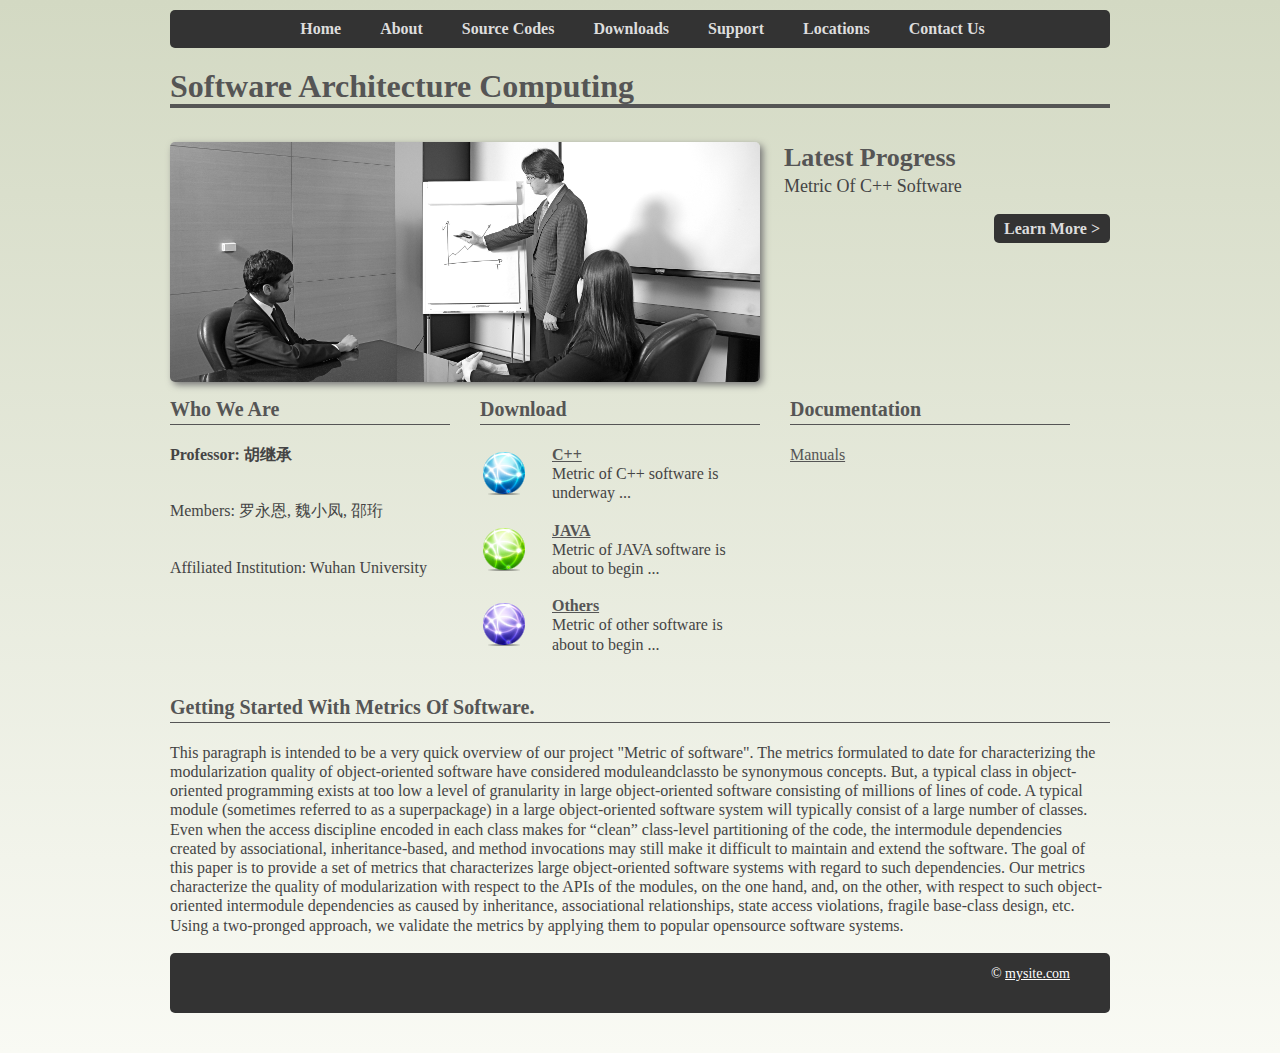
==== commit eb252352: "2014/4/6" ====
--- a/index.html
+++ b/index.html
@@ -2,7 +2,7 @@
 <html lang="en">
 <head>
 	<meta charset="utf-8" />
-	<title>Metric Of Software</title>
+	<title>Software Architecture Computing</title>
 	<link rel="stylesheet" type="text/css" href="css/styles.css" media="screen" />
 	<link rel="stylesheet" type="text/css" href="css/print.css" media="print" />
 	<!--[if IE]><script src="http://html5shiv.googlecode.com/svn/trunk/html5.js"></script><![endif]-->
@@ -26,7 +26,7 @@
 
 	<header><!-- header -->
 		<h1>
-			<a href="index.html">Metric Of Software</a>
+			<a href="index.html">Software Architecture Computing</a>
 		</h1>
 	</header><!-- end of header -->
 
@@ -44,9 +44,9 @@
 	
 		<article id="infoboxleft"> 
 			<h3>Who We Are</h3> 
-			<p><strong>Professor: Markoo Hu</strong></p>
+			<p><strong>Professor: 胡继承</strong></p>
 			<br />
-			<p>Members: Loyoen, Xiaofeng, Shael</p>
+			<p>Members: 罗永恩, 魏小凤, 邵珩</p>
 			<br />
 			<p>Affiliated Institution: Wuhan University</p>
 			<br />
@@ -54,25 +54,45 @@
 
 		<article id="infoboxmid"> 
 			<h3>Download</h3> 
-			<p><img src="images/icon1.png" alt="" class="alignleft"/> 
+			<p>
+				<img src="images/icon1.png" alt="" class="alignleft"/> 
 				<strong>
-					<a href="https://github.com/shaellancelot/MetricOfSoftware/archive/master.zip">C++</a>
+					<a href="https://github.com/shaellancelot/MetricOfSoftware/archive/master.zip">
+						C++
+					</a>
 				</strong>
-				<br />Metric of C++ software is underway  ...
+				<br />
+				Metric of C++ software is underway  ...
 			</p> 
-			<p><img src="images/icon2.png" alt="" class="alignleft"/> 
-				<strong><a href="#">JAVA</a></strong>
-				<br />Metric of JAVA software is about to begin  ...
+			<p>
+				<img src="images/icon2.png" alt="" class="alignleft"/> 
+				<strong>
+					<a href="#">
+						JAVA
+					</a>
+				</strong>
+				<br />
+				Metric of JAVA software is about to begin  ...
 			</p> 
-			<p><img src="images/icon3.png" alt="" class="alignleft"/> 
-				<strong><a href="#">Others</a></strong>
-				<br />Metric of other software is about to begin  ...
+			<p>
+				<img src="images/icon3.png" alt="" class="alignleft"/> 
+				<strong>
+					<a href="#">
+						Others
+					</a>
+				</strong>
+				<br />
+				Metric of other software is about to begin  ...
 			</p> 
 		</article> 
 
 		<article id="infoboxright"> 
 			<h3>Documentation</h3> 
-			<p><a href="files/developLog.txt">Manuals</a></p>
+			<p>
+				<a href="https://github.com/shaellancelot/MetricOfSoftware/blob/master/manual_4-4.docx?raw=true">
+					Manuals
+				</a>	
+			</p>
 			<p></p>
 		</article>
 
